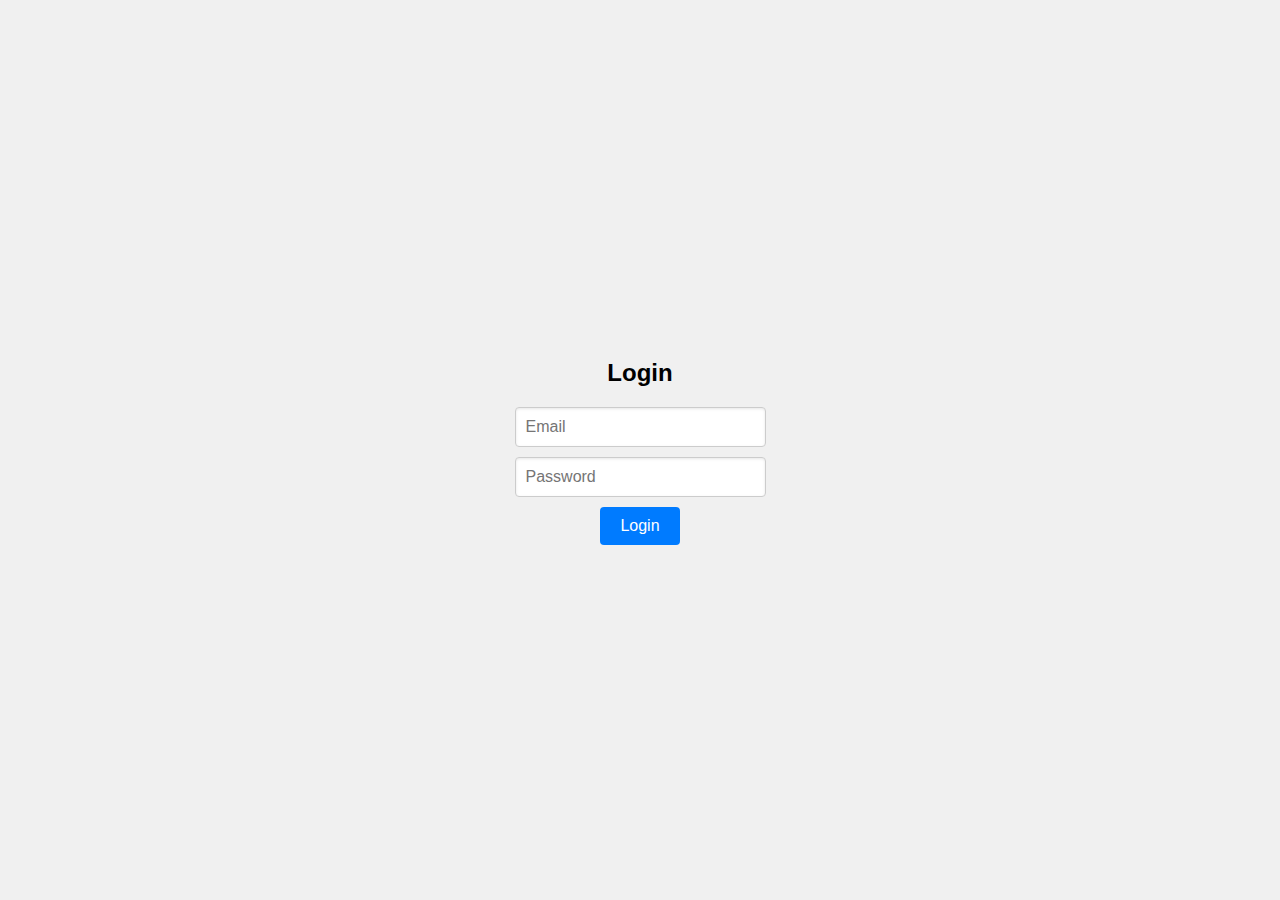
==== index.html @ 3d0b18b6 "newChange" ====
<!DOCTYPE html>
<html lang="en">
<head>
    <meta charset="UTF-8">
    <meta name="viewport" content="width=device-width, initial-scale=1.0">
    <title>Auth</title>
    <link rel="stylesheet" href="./style.css">
</head>
<body>
    <body class="auth-body">
        <div class="form-container">
            <h2>Login</h2>
            <form id="login-form">
                <input type="text" id="username" placeholder="Email" required>
                <input type="password" id="password" placeholder="Password" required>
                <button type="submit">Login</button>
            </form>
            <p id="error-message" class="error-message"></p>
        </div>
        <script src="auth.js"></script>
    </body>
</body>
</html>
---- style.css ----
body {
    font-family: Arial, sans-serif;
    margin: 0;
    padding: 0;
    display: flex;
    flex-direction: column;
    align-items: center;
    justify-content: center;
    min-height: 100vh;
    background-color: #f0f0f0;
}

h2, h3 {
    text-align: center;
    margin-bottom: 20px;
}

button {
    padding: 10px 20px;
    background-color: #007bff;
    color: #fff;
    border: none;
    border-radius: 4px;
    font-size: 16px;
    cursor: pointer;
}

button:hover {
    background-color: #0056b3;
}

/* Container styling */
.container {
    max-width: 800px;
    margin: 20px auto;
    padding: 20px;
    background-color: #fff;
    border-radius: 8px;
    box-shadow: 0 0 10px rgba(0, 0, 0, 0.1);
}

/* Form styling */
form {
    display: flex;
    flex-direction: column;
    align-items: center;
}

form input {
    width: 100%;
    max-width: 500px;
    margin-bottom: 10px;
    padding: 10px;
    border: 1px solid #ccc;
    border-radius: 4px;
    font-size: 16px;
    box-shadow: inset 0 1px 3px rgba(0, 0, 0, 0.1);
}

ul {
    list-style-type: none;
    padding: 0;
    margin: 0;
}

li {
    background-color: #f9f9f9;
    margin-bottom: 10px;
    padding: 10px;
    border-radius: 4px;
    box-shadow: 0 2px 4px rgba(0, 0, 0, 0.1);
}

li:hover {
    background-color: #f0f0f0;
}

.new-products {
    width: 100%;
    display: flex;
    flex-direction: column;
    justify-content: center;
    padding: 20px;
}

.new-products h3 {
    text-align: center;
    margin-bottom: 10px;
}

.new-products ul {
    padding: 0;
    margin: 0;
}

.new-products li {
    background-color: #f9f9f9;
    margin-right: 10px;
    padding: 10px;
    border-radius: 4px;
    box-shadow: 0 2px 4px rgba(0, 0, 0, 0.1);
    width: 100px;
    text-align: center;
}



#description{
    resize: vertical;
    width: 100%;
    max-width: 500px;
    margin-bottom: 10px;
    padding: 10px;
    border: 1px solid #ccc;
    border-radius: 4px;
    font-size: 16px;
    box-shadow: inset 0 1px 3px rgba(0, 0, 0, 0.1);
}
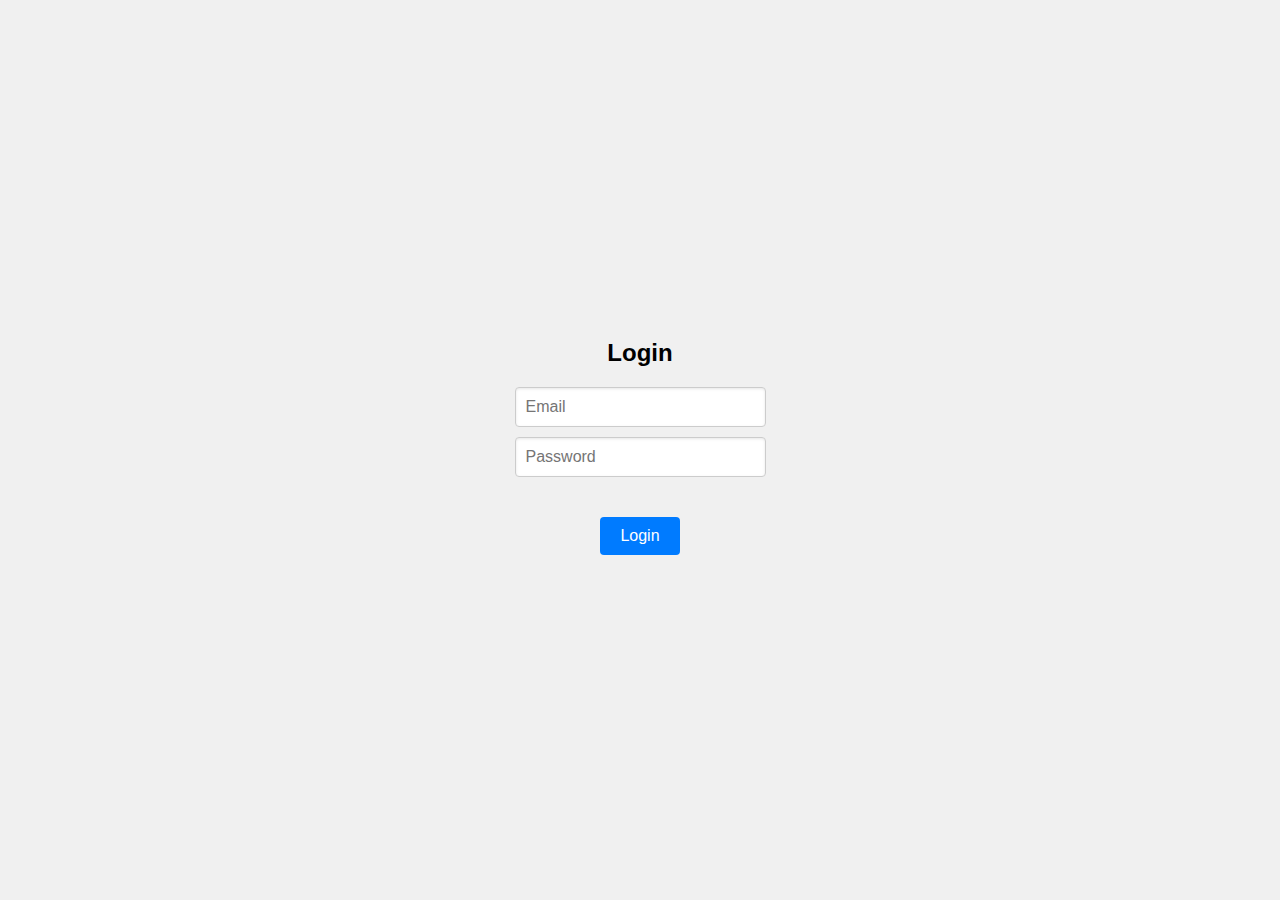
==== commit 12117ac0: "final" ====
--- a/index.html
+++ b/index.html
@@ -1,9 +1,10 @@
 <!DOCTYPE html>
 <html lang="en">
-<head>
-    <meta charset="UTF-8">
-    <meta name="viewport" content="width=device-width, initial-scale=1.0">
-    <title>Auth</title>
+    <head>
+        <meta charset="UTF-8">
+        <meta name="viewport" content="width=device-width, initial-scale=1.0">
+        <title>Login</title>
+        <script defer src="auth.js"></script>
     <link rel="stylesheet" href="./style.css">
 </head>
 <body>
@@ -17,7 +18,6 @@
             </form>
             <p id="error-message" class="error-message"></p>
         </div>
-        <script src="auth.js"></script>
     </body>
 </body>
 </html>--- a/style.css
+++ b/style.css
@@ -9,12 +9,13 @@
     justify-content: center;
     min-height: 100vh;
     background-color: #f0f0f0;
+    }
+    
+    h2, h3 {
+        text-align: center;
+        margin-bottom: 20px;
 }
-
-h2, h3 {
-    text-align: center;
-    margin-bottom: 20px;
-}
+        
 
 button {
     padding: 10px 20px;
@@ -24,6 +25,8 @@
     border-radius: 4px;
     font-size: 16px;
     cursor: pointer;
+    margin-top: 30px;
+    margin-bottom: 10px;
 }
 
 button:hover {
@@ -32,7 +35,7 @@
 
 /* Container styling */
 .container {
-    max-width: 800px;
+    width: 400px;
     margin: 20px auto;
     padding: 20px;
     background-color: #fff;
@@ -40,11 +43,24 @@
     box-shadow: 0 0 10px rgba(0, 0, 0, 0.1);
 }
 
-/* Form styling */
+
 form {
     display: flex;
     flex-direction: column;
     align-items: center;
+}
+
+
+#description{
+    resize: vertical;
+    width: 100%;
+    max-width: 500px;
+    margin-bottom: 10px;
+    padding: 10px;
+    border: 1px solid #ccc;
+    border-radius: 4px;
+    font-size: 16px;
+    box-shadow: inset 0 1px 3px rgba(0, 0, 0, 0.1);
 }
 
 form input {
@@ -64,24 +80,13 @@
     margin: 0;
 }
 
-li {
-    background-color: #f9f9f9;
-    margin-bottom: 10px;
-    padding: 10px;
-    border-radius: 4px;
-    box-shadow: 0 2px 4px rgba(0, 0, 0, 0.1);
-}
-
-li:hover {
-    background-color: #f0f0f0;
-}
 
 .new-products {
-    width: 100%;
+    margin-left: 20px;
+    width: 1200px;
     display: flex;
     flex-direction: column;
     justify-content: center;
-    padding: 20px;
 }
 
 .new-products h3 {
@@ -104,16 +109,7 @@
     text-align: center;
 }
 
-
-
-#description{
-    resize: vertical;
-    width: 100%;
-    max-width: 500px;
-    margin-bottom: 10px;
-    padding: 10px;
-    border: 1px solid #ccc;
-    border-radius: 4px;
-    font-size: 16px;
-    box-shadow: inset 0 1px 3px rgba(0, 0, 0, 0.1);
-}+#new-product-list{
+    display: flex;
+    gap: 20px;
+}
